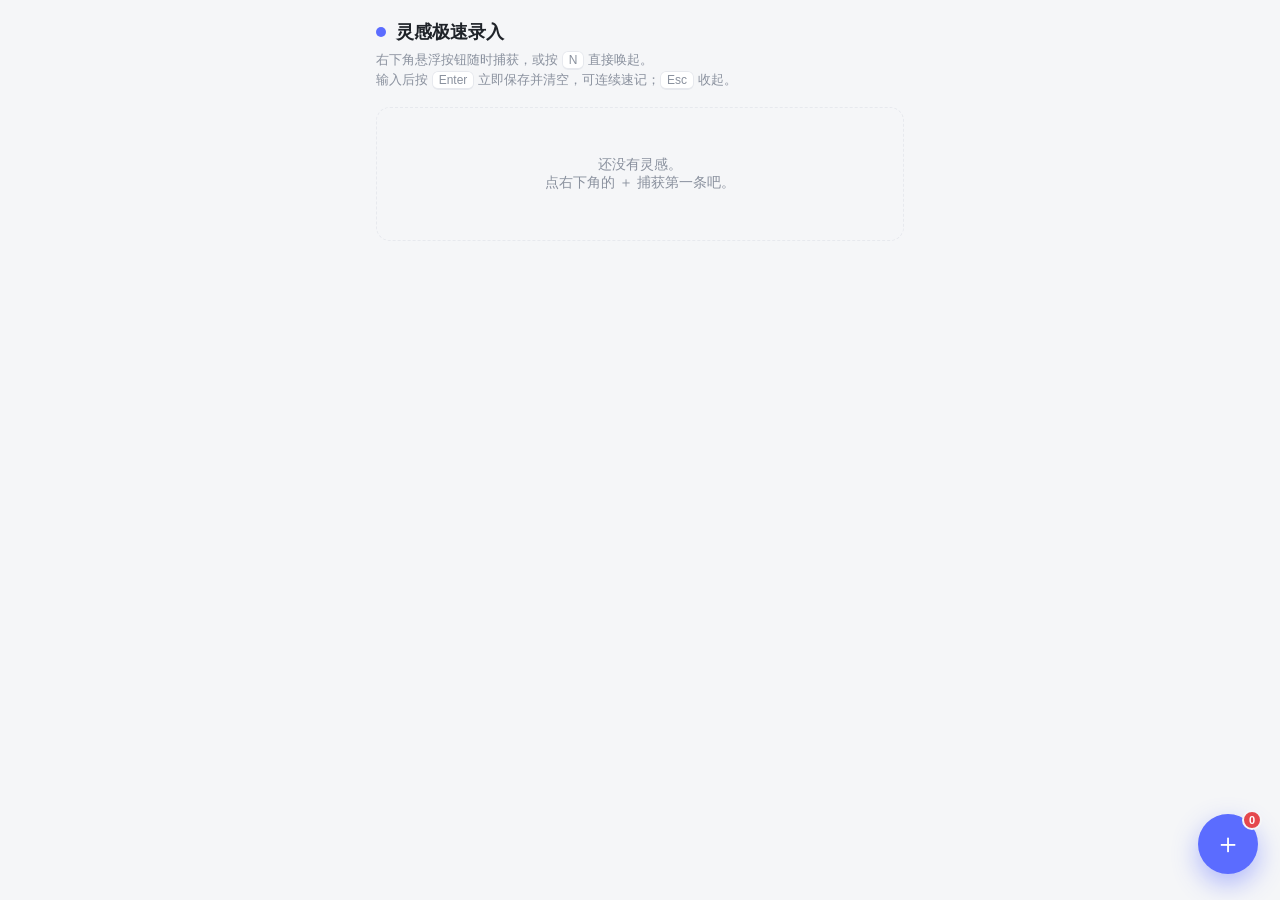
==== prototypes/inspiration-capture.html @ 58bf1c1f "docs: 需求规格说明 v0.2 收口稿（9项决策全部落定）；prototypes: 灵感极速录入交互原型 需求文档含已确认/待拍板分类，风格档案种子=日报助手.txt。灵感原型演示悬浮捕获+FAB" ====
<!DOCTYPE html>
<html lang="zh-CN">
<head>
<meta charset="UTF-8" />
<meta name="viewport" content="width=device-width, initial-scale=1.0, maximum-scale=1.0, user-scalable=no" />
<title>灵感极速录入 · 原型</title>
<style>
  :root{
    --bg:#f5f6f8; --card:#ffffff; --ink:#1f2329; --sub:#8a919e;
    --line:#e7e9ee; --brand:#5b6cff; --brand-soft:#eef0ff;
    --ok:#28a745; --shadow:0 8px 30px rgba(20,30,60,.10);
  }
  *{box-sizing:border-box;-webkit-tap-highlight-color:transparent}
  html,body{margin:0;padding:0}
  body{
    font-family:-apple-system,BlinkMacSystemFont,"Segoe UI","PingFang SC","Microsoft YaHei",sans-serif;
    background:var(--bg);color:var(--ink);min-height:100vh;
  }
  .wrap{max-width:560px;margin:0 auto;padding:20px 16px 140px}
  header{display:flex;align-items:center;gap:10px;margin-bottom:6px}
  header .dot{width:10px;height:10px;border-radius:50%;background:var(--brand)}
  header h1{font-size:18px;margin:0;font-weight:650}
  .hint{color:var(--sub);font-size:13px;margin:0 0 18px;line-height:1.5}
  .hint kbd{background:var(--card);border:1px solid var(--line);border-bottom-width:2px;border-radius:6px;padding:1px 6px;font-size:12px;font-family:inherit}

  /* 灵感流 */
  .stream{display:flex;flex-direction:column;gap:10px}
  .empty{text-align:center;color:var(--sub);font-size:14px;padding:48px 0;border:1.5px dashed var(--line);border-radius:14px}
  .item{
    background:var(--card);border:1px solid var(--line);border-radius:14px;
    padding:13px 15px;box-shadow:var(--shadow);position:relative;
    animation:pop .28s cubic-bezier(.2,.8,.2,1);
  }
  @keyframes pop{from{opacity:0;transform:translateY(-8px) scale(.98)}to{opacity:1;transform:none}}
  .item .time{font-size:11px;color:var(--sub);letter-spacing:.3px}
  .item .body{font-size:15px;line-height:1.55;margin-top:5px;white-space:pre-wrap;word-break:break-word}
  .item .tag{display:inline-block;margin-top:8px;font-size:11px;color:var(--brand);background:var(--brand-soft);padding:2px 9px;border-radius:20px}
  .item .del{position:absolute;top:10px;right:12px;color:var(--sub);font-size:13px;cursor:pointer;border:none;background:none}
  .item .del:hover{color:#e5484d}

  /* 悬浮按钮 */
  .fab{
    position:fixed;right:22px;bottom:26px;width:60px;height:60px;border-radius:50%;
    background:var(--brand);color:#fff;border:none;font-size:28px;line-height:1;
    box-shadow:0 10px 26px rgba(91,108,255,.45);cursor:pointer;z-index:20;
    display:flex;align-items:center;justify-content:center;
    animation:breathe 2.4s ease-in-out infinite;
  }
  @keyframes breathe{0%,100%{transform:scale(1)}50%{transform:scale(1.06)}}
  .fab:active{transform:scale(.94)}
  .fab .badge{
    position:absolute;top:-4px;right:-4px;min-width:20px;height:20px;padding:0 5px;
    background:#e5484d;color:#fff;border-radius:11px;font-size:11px;font-weight:700;
    display:flex;align-items:center;justify-content:center;border:2px solid var(--bg);
  }

  /* 捕获层 */
  .overlay{
    position:fixed;inset:0;background:rgba(20,26,40,.42);backdrop-filter:blur(3px);
    display:none;align-items:flex-end;justify-content:center;z-index:30;
    animation:fade .18s ease;
  }
  .overlay.open{display:flex}
  @keyframes fade{from{opacity:0}to{opacity:1}}
  .sheet{
    width:100%;max-width:560px;background:var(--card);border-radius:20px 20px 0 0;
    padding:18px 16px calc(18px + env(safe-area-inset-bottom));box-shadow:0 -8px 30px rgba(0,0,0,.18);
    animation:rise .22s cubic-bezier(.2,.8,.2,1);
  }
  @keyframes rise{from{transform:translateY(100%)}to{transform:none}}
  .sheet .bar{width:38px;height:4px;background:var(--line);border-radius:3px;margin:0 auto 14px}
  .sheet .label{font-size:13px;color:var(--sub);margin-bottom:8px}
  .sheet textarea{
    width:100%;min-height:96px;resize:none;border:1px solid var(--line);border-radius:14px;
    padding:13px 14px;font-size:16px;font-family:inherit;color:var(--ink);outline:none;
    background:#fafbfc;line-height:1.5;
  }
  .sheet textarea:focus{border-color:var(--brand);background:#fff}
  .chips{display:flex;gap:8px;flex-wrap:wrap;margin:12px 0 4px}
  .chip{
    font-size:13px;padding:6px 14px;border-radius:20px;border:1px solid var(--line);
    background:#fff;color:var(--sub);cursor:pointer;user-select:none;transition:.15s;
  }
  .chip.on{background:var(--brand-soft);color:var(--brand);border-color:transparent;font-weight:600}
  .row{display:flex;align-items:center;justify-content:space-between;margin-top:12px;gap:12px}
  .tip{font-size:12px;color:var(--sub)}
  .tip kbd{background:#f0f1f4;border:1px solid var(--line);border-radius:5px;padding:0 5px;font-size:11px}
  .btn{
    border:none;border-radius:12px;padding:11px 22px;font-size:15px;font-weight:600;cursor:pointer;
  }
  .btn.primary{background:var(--brand);color:#fff;flex:1}
  .btn.primary:active{transform:scale(.98)}
  .btn.ghost{background:#f0f1f4;color:var(--ink)}

  /* toast */
  .toast{
    position:fixed;left:50%;top:24px;transform:translateX(-50%) translateY(-20px);
    background:#1f2329;color:#fff;font-size:13px;padding:9px 16px;border-radius:24px;
    opacity:0;pointer-events:none;transition:.25s;z-index:40;box-shadow:var(--shadow);
  }
  .toast.show{opacity:1;transform:translateX(-50%) translateY(0)}
  .toast .tdot{color:#5ee08a;margin-right:6px}
</style>
</head>
<body>
  <div class="wrap">
    <header><span class="dot"></span><h1>灵感极速录入</h1></header>
    <p class="hint">
      右下角悬浮按钮随时捕获，或按 <kbd>N</kbd> 直接唤起。<br>
      输入后按 <kbd>Enter</kbd> 立即保存并清空，可连续速记；<kbd>Esc</kbd> 收起。
    </p>
    <div class="stream" id="stream"></div>
  </div>

  <button class="fab" id="fab" title="捕获灵感 (N)">＋<span class="badge" id="badge" hidden>0</span></button>

  <div class="overlay" id="overlay">
    <div class="sheet">
      <div class="bar"></div>
      <div class="label">捕获一条灵感 · 自动标记类型「灵感」</div>
      <textarea id="ta" placeholder="脑子里刚冒出来的想法…（Enter 保存，Shift+Enter 换行）"></textarea>
      <div class="chips" id="chips"></div>
      <div class="row">
        <span class="tip"><kbd>Enter</kbd> 保存 · <kbd>Esc</kbd> 完成</span>
        <span>
          <button class="btn ghost" id="done">完成</button>
          <button class="btn primary" id="save" style="margin-left:8px">保存</button>
        </span>
      </div>
    </div>
  </div>

  <div class="toast" id="toast"><span class="tdot">●</span><span id="toastMsg"></span></div>

<script>
(function(){
  const KEY='sparkbook_inspiration_proto';
  const CATS=['生活','工作','项目','随手'];
  let items=load();
  let picked=null; // 当前选中的分类

  const $=id=>document.getElementById(id);
  const stream=$('stream'), fab=$('fab'), badge=$('badge'),
        overlay=$('overlay'), ta=$('ta'), chips=$('chips'),
        toast=$('toast'), toastMsg=$('toastMsg');

  // 渲染分类 chips
  CATS.forEach(c=>{
    const el=document.createElement('div');
    el.className='chip';el.textContent=c;
    el.onclick=()=>{picked=(picked===c)?null:c;renderChips();};
    chips.appendChild(el);
  });
  function renderChips(){
    [...chips.children].forEach((el,i)=>el.classList.toggle('on',CATS[i]===picked));
  }

  function load(){try{return JSON.parse(localStorage.getItem(KEY))||[]}catch(e){return[]}}
  function persist(){localStorage.setItem(KEY,JSON.stringify(items))}

  function nowStr(){
    const d=new Date(),p=n=>String(n).padStart(2,'0');
    return `${p(d.getHours())}:${p(d.getMinutes())}:${p(d.getSeconds())}`;
  }

  function render(){
    if(!items.length){
      stream.innerHTML='<div class="empty">还没有灵感。<br>点右下角的 ＋ 捕获第一条吧。</div>';
    }else{
      stream.innerHTML='';
      items.forEach(it=>{
        const d=document.createElement('div');d.className='item';
        d.innerHTML=`<button class="del" data-id="${it.id}">✕</button>
          <div class="time">${it.time}</div>
          <div class="body"></div>${it.cat?`<span class="tag">${it.cat}</span>`:''}`;
        d.querySelector('.body').textContent=it.text;
        stream.appendChild(d);
      });
    }
    const n=items.length;
    badge.textContent=n;badge.hidden=n===0;
  }

  function showToast(msg){
    toastMsg.textContent=msg;toast.classList.add('show');
    clearTimeout(showToast._t);
    showToast._t=setTimeout(()=>toast.classList.remove('show'),1400);
  }

  function openSheet(){
    overlay.classList.add('open');
    setTimeout(()=>ta.focus(),60);
  }
  function closeSheet(){
    overlay.classList.remove('open');ta.value='';picked=null;renderChips();
  }

  function save(){
    const text=ta.value.trim();
    if(!text){ta.focus();return;}
    items.unshift({id:Date.now()+''+Math.random().toString(36).slice(2,6),text,cat:picked,time:nowStr()});
    persist();render();
    showToast('已捕获 · '+nowStr());
    ta.value='';picked=null;renderChips();
    ta.focus(); // 保持打开，连续速记
  }

  // 事件
  fab.onclick=openSheet;
  $('save').onclick=save;
  $('done').onclick=closeSheet;
  overlay.onclick=e=>{if(e.target===overlay)closeSheet();};
  ta.addEventListener('keydown',e=>{
    if(e.key==='Enter'&&!e.shiftKey){e.preventDefault();save();}
    if(e.key==='Escape'){closeSheet();}
  });
  stream.addEventListener('click',e=>{
    const b=e.target.closest('.del');if(!b)return;
    items=items.filter(x=>x.id!==b.dataset.id);persist();render();
  });
  document.addEventListener('keydown',e=>{
    if(e.key==='n'||e.key==='N'){
      if(overlay.classList.contains('open'))return;
      if(/INPUT|TEXTAREA/.test(document.activeElement.tagName))return;
      e.preventDefault();openSheet();
    }
    if(e.key==='Escape'&&overlay.classList.contains('open'))closeSheet();
  });

  render();
})();
</script>
</body>
</html>
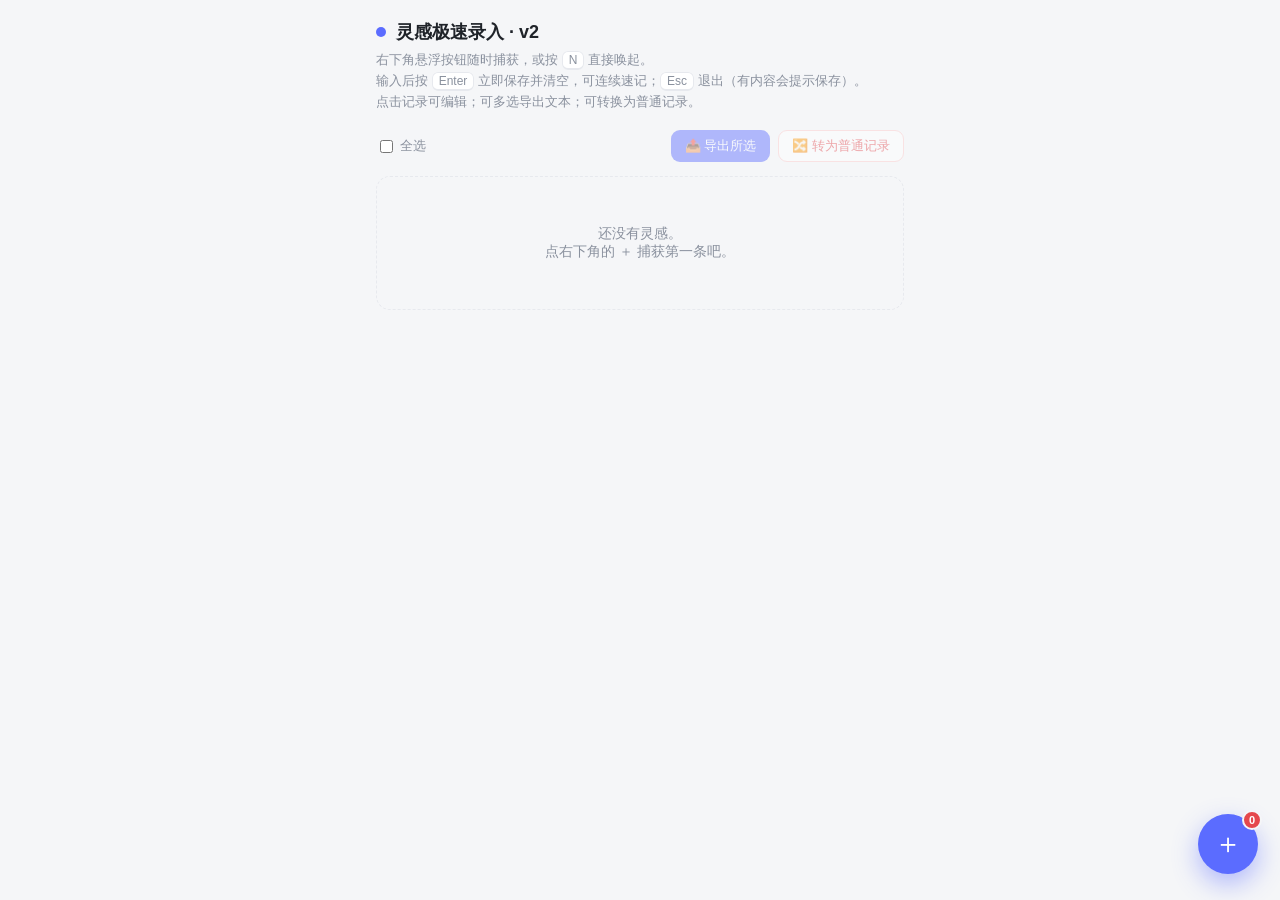
==== commit 5e6fb384: "feat: 灵感原型v2 — 退出按钮+有内容提示保存、自定义分类、多选导出文本、转普通记录、全记录编辑+双时间戳" ====
--- a/prototypes/inspiration-capture.html
+++ b/prototypes/inspiration-capture.html
@@ -3,12 +3,13 @@
 <head>
 <meta charset="UTF-8" />
 <meta name="viewport" content="width=device-width, initial-scale=1.0, maximum-scale=1.0, user-scalable=no" />
-<title>灵感极速录入 · 原型</title>
+<title>灵感极速录入 · 原型 v2</title>
 <style>
   :root{
-    --bg:#f5f6f8; --card:#ffffff; --ink:#1f2329; --sub:#8a919e;
-    --line:#e7e9ee; --brand:#5b6cff; --brand-soft:#eef0ff;
-    --ok:#28a745; --shadow:0 8px 30px rgba(20,30,60,.10);
+    --bg:#f5f6f8;--card:#ffffff;--ink:#1f2329;--sub:#8a919e;
+    --line:#e7e9ee;--brand:#5b6cff;--brand-soft:#eef0ff;
+    --warn:#f59e0b;--danger:#e5484d;
+    --shadow:0 8px 30px rgba(20,30,60,.10);
   }
   *{box-sizing:border-box;-webkit-tap-highlight-color:transparent}
   html,body{margin:0;padding:0}
@@ -20,25 +21,47 @@
   header{display:flex;align-items:center;gap:10px;margin-bottom:6px}
   header .dot{width:10px;height:10px;border-radius:50%;background:var(--brand)}
   header h1{font-size:18px;margin:0;font-weight:650}
-  .hint{color:var(--sub);font-size:13px;margin:0 0 18px;line-height:1.5}
+  .hint{color:var(--sub);font-size:13px;margin:0 0 18px;line-height:1.6}
   .hint kbd{background:var(--card);border:1px solid var(--line);border-bottom-width:2px;border-radius:6px;padding:1px 6px;font-size:12px;font-family:inherit}
+
+  /* 工具栏 */
+  .toolbar{display:flex;align-items:center;justify-content:space-between;margin-bottom:14px;gap:10px}
+  .toolbar-left{display:flex;align-items:center;gap:8px;font-size:13px;color:var(--sub)}
+  .cb{display:inline-flex;align-items:center;gap:4px;cursor:pointer;user-select:none}
+  .cb input{accent-color:var(--brand)}
+  .btn-sm{
+    border:1px solid var(--line);border-radius:9px;padding:6px 13px;
+    font-size:13px;background:#fff;color:var(--ink);cursor:pointer;white-space:nowrap;
+    transition:.15s;
+  }
+  .btn-sm:active{transform:scale(.96)}
+  .btn-sm.primary{background:var(--brand);color:#fff;border-color:transparent}
+  .btn-sm.danger{color:var(--danger);border-color:#fecaca}
+  .btn-sm:disabled{opacity:.45;cursor:not-allowed}
 
   /* 灵感流 */
   .stream{display:flex;flex-direction:column;gap:10px}
   .empty{text-align:center;color:var(--sub);font-size:14px;padding:48px 0;border:1.5px dashed var(--line);border-radius:14px}
   .item{
-    background:var(--card);border:1px solid var(--line);border-radius:14px;
+    background:var(--card);border:1.5px solid var(--line);border-radius:14px;
     padding:13px 15px;box-shadow:var(--shadow);position:relative;
     animation:pop .28s cubic-bezier(.2,.8,.2,1);
+    transition:border-color .15s;
   }
   @keyframes pop{from{opacity:0;transform:translateY(-8px) scale(.98)}to{opacity:1;transform:none}}
-  .item .time{font-size:11px;color:var(--sub);letter-spacing:.3px}
-  .item .body{font-size:15px;line-height:1.55;margin-top:5px;white-space:pre-wrap;word-break:break-word}
-  .item .tag{display:inline-block;margin-top:8px;font-size:11px;color:var(--brand);background:var(--brand-soft);padding:2px 9px;border-radius:20px}
-  .item .del{position:absolute;top:10px;right:12px;color:var(--sub);font-size:13px;cursor:pointer;border:none;background:none}
-  .item .del:hover{color:#e5484d}
-
-  /* 悬浮按钮 */
+  .item.sel{border-color:var(--brand);background:linear-gradient(135deg,#fff,var(--brand-soft))}
+  .item .check{position:absolute;top:11px;left:13px;width:20px;height:20px;cursor:pointer;accent-color:var(--brand)}
+  .item .meta{font-size:11px;color:var(--sub);letter-spacing:.3px;margin-left:28px;display:flex;align-items:center;gap:8px}
+  .meta .ts{cursor:default}
+  .meta .edited{color:var(--brand);font-size:10px}
+  .item .body{font-size:15px;line-height:1.55;margin-top:5px;white-space:pre-wrap;word-break:break-word;margin-left:28px}
+  .item .tag{display:inline-block;margin-top:8px;margin-left:28px;font-size:11px;color:var(--brand);background:var(--brand-soft);padding:2px 9px;border-radius:20px}
+  .item .actions{position:absolute;top:10px;right:12px;display:flex;gap:6px}
+  .actions button{border:none;background:none;color:var(--sub);font-size:13px;cursor:pointer;padding:2px 4px;border-radius:5px;transition:.15s}
+  .actions button:hover{color:var(--ink);background:rgba(0,0,0,.05)}
+  .actions .del:hover{color:var(--danger)}
+
+  /* FAB */
   .fab{
     position:fixed;right:22px;bottom:26px;width:60px;height:60px;border-radius:50%;
     background:var(--brand);color:#fff;border:none;font-size:28px;line-height:1;
@@ -76,21 +99,33 @@
     background:#fafbfc;line-height:1.5;
   }
   .sheet textarea:focus{border-color:var(--brand);background:#fff}
-  .chips{display:flex;gap:8px;flex-wrap:wrap;margin:12px 0 4px}
+
+  /* 分类 chips + 自定义 */
+  .chips-row{display:flex;align-items:center;flex-wrap:wrap;gap:8px;margin:12px 0 4px}
   .chip{
     font-size:13px;padding:6px 14px;border-radius:20px;border:1px solid var(--line);
     background:#fff;color:var(--sub);cursor:pointer;user-select:none;transition:.15s;
   }
   .chip.on{background:var(--brand-soft);color:var(--brand);border-color:transparent;font-weight:600}
-  .row{display:flex;align-items:center;justify-content:space-between;margin-top:12px;gap:12px}
+  .add-cat{
+    font-size:13px;padding:6px 12px;border-radius:20px;border:1.5px dashed var(--line);
+    background:transparent;color:var(--sub);cursor:pointer;transition:.15s;
+    display:flex;align-items:center;gap:4px;
+  }
+  .add-cat:hover{border-color:var(--brand);color:var(--brand)}
+
+  /* 底部按钮行 */
+  .row{display:flex;align-items:center;justify-content:space-between;margin-top:14px;gap:12px}
   .tip{font-size:12px;color:var(--sub)}
   .tip kbd{background:#f0f1f4;border:1px solid var(--line);border-radius:5px;padding:0 5px;font-size:11px}
+  .btn-group{display:flex;gap:8px;align-items:center}
   .btn{
-    border:none;border-radius:12px;padding:11px 22px;font-size:15px;font-weight:600;cursor:pointer;
-  }
-  .btn.primary{background:var(--brand);color:#fff;flex:1}
+    border:none;border-radius:12px;padding:11px 20px;font-size:15px;font-weight:600;cursor:pointer;transition:.15s;
+  }
+  .btn.primary{background:var(--brand);color:#fff}
   .btn.primary:active{transform:scale(.98)}
-  .btn.ghost{background:#f0f1f4;color:var(--ink)}
+  .btn.exit{background:#f0f1f4;color:var(--sub);font-weight:500}
+  .btn.exit:active{background:#e4e6eb}
 
   /* toast */
   .toast{
@@ -100,133 +135,495 @@
   }
   .toast.show{opacity:1;transform:translateX(-50%) translateY(0)}
   .toast .tdot{color:#5ee08a;margin-right:6px}
+
+  /* 确认弹窗 */
+  .confirm-mask{
+    position:fixed;inset:0;background:rgba(20,26,40,.42);backdrop-filter:blur(3px);
+    display:none;align-items:center;justify-content:center;z-index:35;
+  }
+  .confirm-mask.open{display:flex}
+  .dialog{
+    background:var(--card);border-radius:18px;padding:22px;min-width:280px;
+    max-width:400px;box-shadow:var(--shadow);
+  }
+  .dialog p{font-size:15px;line-height:1.55;margin:0 0 18px;color:var(--ink)}
+  .dialog .d-btns{display:flex;justify-content:flex-end;gap:10px}
+
+  /* 编辑弹窗 */
+  .edit-overlay{
+    position:fixed;inset:0;background:rgba(20,26,40,.42);backdrop-filter:blur(3px);
+    display:none;align-items:center;justify-content:center;z-index:34;
+  }
+  .edit-overlay.open{display:flex}
+  .edit-dlg{
+    background:var(--card);border-radius:18px;padding:20px;min-width:320px;max-width:520px;
+    box-shadow:var(--shadow);width:90vw;
+  }
+  .edit-dlg h3{margin:0 0 12px;font-size:17px}
+  .edit-dlg textarea{width:100%;min-height:80px;resize:vertical;border:1px solid var(--line);border-radius:12px;padding:12px;font-family:inherit;font-size:15px;outline:none;line-height:1.55}
+  .edit-dlg textarea:focus{border-color:var(--brand)}
+  .edit-dlg .efields{margin-top:12px;display:flex;flex-direction:column;gap:10px}
+  .efield label{font-size:12px;color:var(--sub);display:block;margin-bottom:4px}
+  .efield input,.efield select{width:100%;padding:8px 11px;border:1px solid var(--line);border-radius:10px;font-size:14px;outline:none;background:#fafbfc}
+  .efield input:focus,.efield select:focus{border-color:var(--brand);background:#fff}
+  .edit-dlg .etimes{font-size:11px;color:var(--sub);margin-top:10px;text-align:right}
+
+  /* 转类型弹窗 */
+  .convert-overlay{
+    position:fixed;inset:0;background:rgba(20,26,40,.42);backdrop-filter:blur(3px);
+    display:none;align-items:center;justify-content:center;z-index:36;
+  }
+  .convert-overlay.open{display:flex}
+  .conv-dlg{
+    background:var(--card);border-radius:18px;padding:20px;min-width:300px;max-width:480px;
+    box-shadow:var(--shadow);width:92vw;
+  }
+  .conv-dlg h3{margin:0 0 6px;font-size:17px}
+  .conv-dlg .csub{font-size:13px;color:var(--sub);margin:0 0 14px}
+  .ctype-list{display:flex;flex-wrap:wrap;gap:8px;margin-bottom:14px}
+  .ctype{
+    border:1.5px solid var(--line);border-radius:12px;padding:10px 16px;font-size:14px;
+    cursor:pointer;transition:.15s;background:#fff;
+  }
+  .ctype.on{border-color:var(--brand);background:var(--brand-soft);color:var(--brand);font-weight:600}
+  .ctype-desc{font-size:12px;color:var(--sub);margin-top:4px}
+  .conv-extra{border-top:1px solid var(--line);padding-top:14px;display:none}
+  .conv-extra.show{display:block}
+
+  /* 导出面板 */
+  .export-panel{
+    position:fixed;inset:0;background:rgba(20,26,40,.42);backdrop-filter:blur(3px);
+    display:none;align-items:center;justify-content:center;z-index:33;
+  }
+  .export-panel.open{display:flex}
+  .exp-dlg{
+    background:var(--card);border-radius:18px;padding:20px;min-width:340px;max-width:540px;
+    box-shadow:var(--shadow);width:94vw;
+  }
+  .exp-dlg h3{margin:0 0 12px;font-size:17px}
+  .exp-dlg textarea{width:100%;min-height:200px;max-height:50vh;resize:vertical;
+    border:1px solid var(--line);border-radius:12px;padding:14px;font-family:inherit;
+    font-size:14px;outline:none;line-height:1.7;tab-size:2;
+  }
+  .exp-dlg textarea:focus{border-color:var(--brand)}
+
+  /* 新增分类输入 */
+  .inline-add{
+    display:none;border-radius:20px;overflow:hidden;
+    border:1.5px solid var(--brand);box-shadow:0 0 0 2px var(--brand-soft);
+  }
+  .inline-add.show{display:inline-flex;align-items:center}
+  .inline-add input{
+    border:none;outline:none;background:none;padding:6px 10px;font-size:13px;
+    min-width:80px;font-family:inherit;
+  }
+
+  /* 勾选模式下的批量操作栏 */
+  .batch-bar{
+    position:sticky;bottom:0;background:var(--card);border-top:1.5px solid var(--line);
+    border-radius:14px 14px 0 0;padding:10px 16px;margin:0 -16px;
+    display:none;align-items:center;justify-content:space-between;z-index:10;
+  }
+  .batch-bar.show{display:flex}
 </style>
 </head>
 <body>
   <div class="wrap">
-    <header><span class="dot"></span><h1>灵感极速录入</h1></header>
+    <header><span class="dot"></span><h1>灵感极速录入 · v2</h1></header>
     <p class="hint">
       右下角悬浮按钮随时捕获，或按 <kbd>N</kbd> 直接唤起。<br>
-      输入后按 <kbd>Enter</kbd> 立即保存并清空，可连续速记；<kbd>Esc</kbd> 收起。
+      输入后按 <kbd>Enter</kbd> 立即保存并清空，可连续速记；<kbd>Esc</kbd> 退出（有内容会提示保存）。<br>
+      点击记录可编辑；可多选导出文本；可转换为普通记录。
     </p>
+
+    <!-- 工具栏 -->
+    <div class="toolbar" id="toolbar">
+      <div class="toolbar-left">
+        <label class="cb"><input type="checkbox" id="selAll" /> 全选</label>
+        <span id="selCount"></span>
+      </div>
+      <div style="display:flex;gap:8px">
+        <button class="btn-sm primary" id="expBtn" disabled>📤 导出所选</button>
+        <button class="btn-sm danger" id="convBtn" disabled>🔀 转为普通记录</button>
+      </div>
+    </div>
+
     <div class="stream" id="stream"></div>
   </div>
 
+  <!-- 批量操作栏 -->
+  <div class="batch-bar" id="batchBar">
+    <span style="font-size:13px;color:var(--sub)">已选 <strong id="batchCount">0</strong> 条</span>
+    <div style="display:flex;gap:8px">
+      <button class="btn-sm primary" id="batchExp">📤 导出文本</button>
+      <button class="btn-sm" id="batchConv">🔀 转换类型</button>
+    </div>
+  </div>
+
   <button class="fab" id="fab" title="捕获灵感 (N)">＋<span class="badge" id="badge" hidden>0</span></button>
 
+  <!-- 捕获层 -->
   <div class="overlay" id="overlay">
     <div class="sheet">
       <div class="bar"></div>
       <div class="label">捕获一条灵感 · 自动标记类型「灵感」</div>
       <textarea id="ta" placeholder="脑子里刚冒出来的想法…（Enter 保存，Shift+Enter 换行）"></textarea>
-      <div class="chips" id="chips"></div>
+      <div class="chips-row" id="chipsRow">
+        <div id="chips"></div>
+        <button class="add-cat" id="addCatBtn">＋ 分类</button>
+        <span class="inline-add" id="inlineAdd"><input id="newCatInput" placeholder="新分类名" /></span>
+      </div>
       <div class="row">
-        <span class="tip"><kbd>Enter</kbd> 保存 · <kbd>Esc</kbd> 完成</span>
-        <span>
-          <button class="btn ghost" id="done">完成</button>
+        <span class="tip"><kbd>Enter</kbd> 保存 · <kbd>Esc</kbd> 退出</span>
+        <div class="btn-group">
+          <button class="btn exit" id="exitBtn">退出</button>
           <button class="btn primary" id="save" style="margin-left:8px">保存</button>
-        </span>
+        </div>
       </div>
     </div>
   </div>
 
+  <!-- 退出确认 -->
+  <div class="confirm-mask" id="confirmMask">
+    <div class="dialog">
+      <p id="confirmMsg">有未保存的内容，要丢弃吗？</p>
+      <div class="d-btns">
+        <button class="btn exit" id="confirmDiscard">丢弃</button>
+        <button class="btn primary" id="confirmSave">先保存再退出</button>
+      </div>
+    </div>
+  </div>
+
+  <!-- 编辑弹窗 -->
+  <div class="edit-overlay" id="editOverlay">
+    <div class="edit-dlg">
+      <h3 id="editTitle">编辑记录</h3>
+      <textarea id="editTa"></textarea>
+      <div class="efields" id="editFields"></div>
+      <div class="etimes" id="editTimes"></div>
+      <div style="text-align:right;margin-top:14px;display:flex;justify-content:flex-end;gap:8px">
+        <button class="btn exit" id="editCancel">取消</button>
+        <button class="btn primary" id="editOk">保存修改</button>
+      </div>
+    </div>
+  </div>
+
+  <!-- 转类型弹窗 -->
+  <div class="convert-overlay" id="convOverlay">
+    <div class="conv-dlg">
+      <h3>转为普通记录</h3>
+      <p class="csub">选择目标类型，补充该类型所需的字段：</p>
+      <div class="ctype-list" id="typeList"></div>
+      <div class="conv-extra" id="convExtra"></div>
+      <div style="text-align:right;margin-top:16px;display:flex;justify-content:flex-end;gap:8px">
+        <button class="btn exit" id="convCancel">取消</button>
+        <button class="btn primary" id="convOk">转换</button>
+      </div>
+    </div>
+  </div>
+
+  <!-- 导出面板 -->
+  <div class="export-panel" id="exportPanel">
+    <div class="exp-dlg">
+      <h3>导出所选灵感</h3>
+      <textarea id="expTa" placeholder="选中的灵感将在此显示…"></textarea>
+      <div style="text-align:right;margin-top:12px;display:flex;justify-content:flex-end;gap:8px">
+        <button class="btn exit" id="expClose">关闭</button>
+        <button class="btn primary" id="expCopy">复制到剪贴板</button>
+      </div>
+    </div>
+  </div>
+
   <div class="toast" id="toast"><span class="tdot">●</span><span id="toastMsg"></span></div>
 
 <script>
 (function(){
-  const KEY='sparkbook_inspiration_proto';
-  const CATS=['生活','工作','项目','随手'];
+  const KEY='sparkbook_inspiration_proto_v2';
+  const CATS_KEY='sparkbook_insp_cats_v2';
+  const DEF_CATS=['生活','工作','项目','随手'];
+  // 目标类型定义（转普通记录时需要补的字段）
+  const TYPE_DEFS={
+    note:{label:'杂项',fields:[]},
+    task:{label:'任务',fields:[
+      {key:'dueDate',label:'截止日期',type:'date',placeholder:'可选'}
+    ]},
+    ledger:{label:'账本',fields:[
+      {key:'amount',label:'金额（¥）',type:'number',placeholder:'如 -29.5 或 150'},
+      {key:'direction',label:'收支方向',type:'select',options:[{v:'',l:'请选择'},{v:'income',l:'收入'},{v:'expense',l:'支出'}]}
+    ]},
+    meeting:{label:'会议',fields:[
+      {key:'meetingDate',label:'会议日期',type:'date',placeholder:'可选'}
+    ]}
+  };
+
   let items=load();
-  let picked=null; // 当前选中的分类
+  let cats=loadCats();
+  let picked=null;
+  let selIds=new Set(); // 多选 ID
+  let editingId=null;   // 正在编辑的 ID
 
   const $=id=>document.getElementById(id);
-  const stream=$('stream'), fab=$('fab'), badge=$('badge'),
-        overlay=$('overlay'), ta=$('ta'), chips=$('chips'),
-        toast=$('toast'), toastMsg=$('toastMsg');
-
-  // 渲染分类 chips
-  CATS.forEach(c=>{
-    const el=document.createElement('div');
-    el.className='chip';el.textContent=c;
-    el.onclick=()=>{picked=(picked===c)?null:c;renderChips();};
-    chips.appendChild(el);
+  const stream=$('stream'),fab=$('fab'),badge=$('badge'),
+        overlay=$('overlay'),ta=$('ta'),
+        chips=$('chipsRow'),chipsInner=$('chips'),
+        addCatBtn=$('addCatBtn'),inlineAdd=$('inlineAdd'),newCatInput=$('newCatInput'),
+        exitBtn=$('exitBtn'),saveBtn=$('save'),
+        confirmMask=$('confirmMask'),confirmMsg=$('confirmMsg'),
+        confirmDiscard=$('confirmDiscard'),confirmSave=$('confirmSave'),
+        editOverlay=$('editOverlay'),editTa=$('editTa'),
+        editFields=$('editFields'),editTimes=$('editTimes'),
+        editCancel=$('editCancel'),editOk=$('editOk'),
+        convOverlay=$('convOverlay'),typeList=$('typeList'),convExtra=$('convExtra'),
+        convCancel=$('convCancel'),convOk=$('convOk'),
+        exportPanel=$('exportPanel'),expTa=$('expTa'),
+        expClose=$('expClose'),expCopy=$('expCopy'),
+        toolbar=$('toolbar'),selAll=$('selAll'),selCount=$('selCount'),
+        expBtn=$('expBtn'),convBtn=$('convBtn'),
+        batchBar=$('batchBar'),batchCount=$('batchCount'),
+        batchExp=$('batchExp'),batchConv=$('batchConv'),
+        toast=$('toast'),toastMsg=$('toastMsg');
+
+  // ── 分类管理 ───────────────────────────────
+  function renderCats(){
+    chipsInner.innerHTML='';
+    cats.forEach(c=>{
+      const el=document.createElement('div');
+      el.className='chip';el.textContent=c;
+      el.onclick=()=>{picked=(picked===c)?null:c;renderCats();};
+      if(picked===c)el.classList.add('on');
+      chipsInner.appendChild(el);
+    });
+  }
+  function loadCats(){try{return JSON.parse(localStorage.getItem(CATS_KEY))||DEF_CATS.slice()}catch(e){return DEF_CATS.slice()}}
+  function saveCats(){localStorage.setItem(CATS_KEY,JSON.stringify(cats))}
+  function addCat(name){
+    name=name.trim();if(!name)return false;
+    if(cats.includes(name)){showToast('分类已存在');return false;}
+    cats.push(name);saveCats();renderCats();return true;
+  }
+
+  // 新增分类 UI
+  addCatBtn.onclick=()=>{
+    inlineAdd.classList.add('show');newCatInput.value='';newCatInput.focus();
+  };
+  newCatInput.addEventListener('keydown',e=>{
+    if(e.key==='Enter'){e.preventDefault();if(addCat(newCatInput.value)){inlineAdd.classList.remove('show');}}
+    if(e.key==='Escape'){inlineAdd.classList.remove('show');}
   });
-  function renderChips(){
-    [...chips.children].forEach((el,i)=>el.classList.toggle('on',CATS[i]===picked));
-  }
-
+  newCatInput.addEventListener('blur',()=>setTimeout(()=>inlineAdd.classList.remove('show'),120));
+
+  // ── 存储 ───────────────────────────────────
   function load(){try{return JSON.parse(localStorage.getItem(KEY))||[]}catch(e){return[]}}
   function persist(){localStorage.setItem(KEY,JSON.stringify(items))}
 
-  function nowStr(){
-    const d=new Date(),p=n=>String(n).padStart(2,'0');
-    return `${p(d.getHours())}:${p(d.getMinutes())}:${p(d.getSeconds())}`;
-  }
-
+  function nowISO(){return new Date().toISOString()}
+  function fmtTime(iso){
+    const d=new Date(iso),p=n=>String(n).padStart(2,'0');
+    return `${d.getFullYear()}-${p(d.getMonth()+1)}-${p(d.getDate())} ${p(d.getHours())}:${p(d.getMinutes())}`;
+  }
+  function shortTime(iso){
+    const d=new Date(iso),p=n=>String(n).padStart(2,'0');
+    return `${p(d.getHours())}:${p(d.getMinutes())}`;
+  }
+
+  // ── 渲染列表 ───────────────────────────────
   function render(){
     if(!items.length){
       stream.innerHTML='<div class="empty">还没有灵感。<br>点右下角的 ＋ 捕获第一条吧。</div>';
     }else{
       stream.innerHTML='';
       items.forEach(it=>{
-        const d=document.createElement('div');d.className='item';
-        d.innerHTML=`<button class="del" data-id="${it.id}">✕</button>
-          <div class="time">${it.time}</div>
-          <div class="body"></div>${it.cat?`<span class="tag">${it.cat}</span>`:''}`;
+        const d=document.createElement('div');d.className='item'+(selIds.has(it.id)?' sel':'');
+        const checked=selIds.has(it.id)?'checked':'';
+        const edited=it.updated&&it.updated!==it.created?'<span class="edited">(已编辑)</span>':'';
+        d.innerHTML=`<input class="check" type="checkbox" data-id="${it.id}" ${checked}/>
+          <div class="meta"><span class="ts">${fmtTime(it.created)}</span>${edited}</div>
+          <div class="body"></div>${it.cat?`<span class="tag">${escHtml(it.cat)}</span>`:''}
+          <div class="actions">
+            <button data-id="${it.id}" data-action="edit" title="编辑">✏️</button>
+            <button data-id="${it.id}" data-action="conv" title="转为普通记录">🔀</button>
+            <button data-id="${it.id}" data-action="del" title="删除">✕</button>
+          </div>`;
         d.querySelector('.body').textContent=it.text;
         stream.appendChild(d);
       });
     }
-    const n=items.length;
-    badge.textContent=n;badge.hidden=n===0;
-  }
-
-  function showToast(msg){
-    toastMsg.textContent=msg;toast.classList.add('show');
-    clearTimeout(showToast._t);
-    showToast._t=setTimeout(()=>toast.classList.remove('show'),1400);
-  }
-
-  function openSheet(){
-    overlay.classList.add('open');
-    setTimeout(()=>ta.focus(),60);
-  }
-  function closeSheet(){
-    overlay.classList.remove('open');ta.value='';picked=null;renderChips();
-  }
+    badge.textContent=items.length;badge.hidden=!items.length;
+    updateSelUI();
+  }
+  function escHtml(s){const d=document.createElement('div');d.textContent=s;return d.innerHTML}
+
+  // ── 选择 / 批量操作 ─────────────────────────
+  stream.addEventListener('click',e=>{
+    const cb=e.target.closest('.check[data-id]');
+    if(cb){
+      const id=cb.dataset.id;if(cb.checked)selIds.add(id);else selIds.delete(id);updateSelUI();render();return;}
+    const act=e.target.closest('[data-action]');
+    if(!act)return;
+    const id=act.dataset.id,a=act.dataset.action;
+    if(a==='del'){items=items.filter(x=>x.id!==id);selIds.delete(id);persist();render();}
+    else if(a==='edit'){openEdit(id);}
+    else if(a==='conv'){openConvert([id]);}
+  });
+
+  selAll.onchange=()=>{
+    if(selAll.checked) items.forEach(x=>selIds.add(x.id));
+    else selIds.clear();
+    render();
+  };
+  function updateSelUI(){
+    const n=selIds.size;
+    selCount.textContent=n?`已选 ${n} 条`:'';
+    expBtn.disabled=!n;convBtn.disabled=!n;
+    batchCount.textContent=n;
+    batchBar.classList.toggle('show',n>0);
+  }
+
+  // ── 捕获层 ─────────────────────────────────
+  function openSheet(){overlay.classList.add('open');setTimeout(()=>ta.focus(),60)}
+  function closeSheet(){overlay.classList.remove('open');ta.value='';picked=null;renderCats()}
+
+  exitBtn.onclick=()=>{if(ta.value.trim()){showConfirm();}else closeSheet();};
 
   function save(){
-    const text=ta.value.trim();
-    if(!text){ta.focus();return;}
-    items.unshift({id:Date.now()+''+Math.random().toString(36).slice(2,6),text,cat:picked,time:nowStr()});
-    persist();render();
-    showToast('已捕获 · '+nowStr());
-    ta.value='';picked=null;renderChips();
-    ta.focus(); // 保持打开，连续速记
-  }
-
-  // 事件
-  fab.onclick=openSheet;
-  $('save').onclick=save;
-  $('done').onclick=closeSheet;
-  overlay.onclick=e=>{if(e.target===overlay)closeSheet();};
+    const text=ta.value.trim();if(!text){ta.focus();return;}
+    items.unshift({id:Date.now()+''+Math.random().toString(36).slice(2,6),
+      text,cat:picked,type:'inspiration',created:nowISO(),updated:null});
+    persist();render();showToast('已捕获 · '+shortTime(items[0].created));
+    ta.value='';picked=null;renderCats();ta.focus();
+  }
+
   ta.addEventListener('keydown',e=>{
     if(e.key==='Enter'&&!e.shiftKey){e.preventDefault();save();}
-    if(e.key==='Escape'){closeSheet();}
+    if(e.key==='Escape'){exitBtn.click();}
   });
-  stream.addEventListener('click',e=>{
-    const b=e.target.closest('.del');if(!b)return;
-    items=items.filter(x=>x.id!==b.dataset.id);persist();render();
-  });
+  overlay.onclick=e=>{if(e.target===overlay)exitBtn.click();};
+  fab.onclick=openSheet;
+
+  // ── 确认弹窗 ──────────────────────────────
+  function showConfirm(msg){
+    if(msg)confirmMsg.textContent=msg;
+    confirmMask.classList.add('open');
+  }
+  confirmDiscard.onclick=()=>{confirmMask.classList.remove('open');closeSheet();};
+  confirmSave.onclick=()=>{confirmMask.classList.remove('open');save();};
+
+  // ── 编辑 ──────────────────────────────────
+  function openEdit(id){
+    const it=items.find(x=>x.id===id);if(!it)return;editingId=id;
+    editTitle.textContent='编辑灵感';
+    editTa.value=it.text||'';
+    editFields.innerHTML='';
+    editTimes.innerHTML=`创建：${fmtTime(it.created)}${it.updated?'<br>修改：'+fmtTime(it.updated):''}`;
+    editOverlay.classList.add('open');
+  }
+  editCancel.onclick=()=>{editingId=null;editOverlay.classList.remove('open');};
+  editOk.onclick=()=>{
+    if(!editingId)return;
+    const it=items.find(x=>x.id===editingId);
+    if(!it)return;
+    it.text=editTa.value.trim()||it.text;
+    it.updated=nowISO();
+    persist();render();editingId=null;editOverlay.classList.remove('open');
+    showToast('已更新 · '+shortTime(it.updated));
+  };
+
+  // ── 转类型 ────────────────────────────────
+  let convTargetType=null;
+  function openConvert(ids){
+    convTargetType=ids;
+    typeList.innerHTML='';
+    Object.entries(TYPE_DEFS).forEach(([k,v])=>{
+      const el=document.createElement('div');el.className='ctype';el.dataset.type=k;
+      el.innerHTML=`<div>${v.label}</div><div class="ctype-desc">${v.fields.length?v.fields.map(f=>f.label).join(' / '):'无需补充字段'}</div>`;
+      el.onclick=()=>{typeList.querySelectorAll('.ctype').forEach(x=>x.classList.remove('on'));el.classList.add('on');showConvExtra(k);};
+      typeList.appendChild(el);
+    });
+    convOverlay.classList.add('open');
+  }
+  function showConvExtra(typeKey){
+    const def=TYPE_DEFS[typeKey];if(!def)return;
+    if(!def.fields.length){convExtra.classList.remove('show');convExtra.innerHTML='';return;}
+    convExtra.classList.add('show');
+    let h='<p style="font-size:13px;color:var(--sub);margin:0 0 10px">补充「'+def.label+'」需要的字段：</p>';
+    def.fields.forEach(f=>{
+      h+=`<div style="margin-bottom:10px">
+        <label style="font-size:12px;color:var(--sub)">${f.label}</label>`;
+      if(f.type==='date') h+=`<br><input type="date" data-f="${f.key}" style="width:100%;padding:7px 10px;border:1px solid var(--line);border-radius:8px;font-size:14px"/>`;
+      else if(f.type==='number') h+=`<br><input type="number" step="0.01" data-f="${f.key}" placeholder="${f.placeholder||''}" style="width:100%;padding:7px 10px;border:1px solid var(--line);border-radius:8px;font-size:14px"/>`;
+      else if(f.type==='select'){
+        h+=`<br><select data-f="${f.key}" style="width:100%;padding:7px 10px;border:1px solid var(--line);border-radius:8px;font-size:14px">`;
+        f.options.forEach(o=>h+=`<option value="${o.v}">${o.l}</option>`);h+='</select>';
+      }
+      h+='</div>';
+    });
+    convExtra.innerHTML=h;
+  }
+  convCancel.onclick=()=>{convOverlay.classList.remove('open');convTargetType=null;};
+  convOk.onclick=()=>{
+    const chosen=typeList.querySelector('.ctype.on');if(!chosen){showToast('请选择目标类型');return;}
+    const targetType=chosen.dataset.type;
+    // 收集额外字段值
+    const extras={};
+    convExtra.querySelectorAll('[data-f]').forEach(inp=>extras[inp.dataset.f]=inp.value);
+    // 执行转换
+    convTargetType.forEach(id=>{
+      const idx=items.findIndex(x=>x.id===id);if(idx===-1)return;
+      const old=items[idx];
+      items[idx]={
+        ...old,
+        type:targetType,
+        convertedFrom:'inspiration',
+        updated:nowISO(),
+        ...extras,
+        _convertedAt:nowISO()
+      };
+    });
+    persist();selIds.clear();render();
+    convOverlay.classList.remove('open');convTargetType=null;
+    showToast(`已转为「${TYPE_DEFS[targetType].label}」`);
+  };
+  // 工具栏转类型按钮
+  convBtn.onclick=()=>{if(selIds.size)openConvert([...selIds]);};
+  batchConv.onclick=convBtn.onclick;
+
+  // ── 导出 ──────────────────────────────────
+  function openExport(ids){
+    const selected=items.filter(x=>ids.includes(x.id));
+    let text='';
+    selected.forEach((it,i)=>{
+      text+=`${i+1}. [${it.created?shortTime(it.created):'?'}]${it.cat?' ['+it.cat+']':''}\n`;
+      text+=`   ${it.text}\n\n`;
+    });
+    expTa.value=text.trim();
+    exportPanel.classList.add('open');
+  }
+  expClose.onclick=()=>exportPanel.classList.remove('open');
+  expCopy.onclick=()=>{
+    expTa.select();navigator.clipboard?.writeText(expTa.value);
+    showToast('已复制到剪贴板');
+  };
+  expBtn.onclick=()=>{if(selIds.size)openExport([...selIds]);};
+  batchExp.onclick=expBtn.onclick;
+
+  // ── 快捷键 ────────────────────────────────
   document.addEventListener('keydown',e=>{
     if(e.key==='n'||e.key==='N'){
       if(overlay.classList.contains('open'))return;
-      if(/INPUT|TEXTAREA/.test(document.activeElement.tagName))return;
+      if(/INPUT|TEXTAREA|SELECT/.test(document.activeElement.tagName))return;
       e.preventDefault();openSheet();
     }
-    if(e.key==='Escape'&&overlay.classList.contains('open'))closeSheet();
+    if(e.key==='Escape'){
+      if(editOverlay.classList.contains('open')){editCancel.click();return;}
+      if(convOverlay.classList.contains('open')){convCancel.click();return;}
+      if(exportPanel.classList.contains('open')){expClose.click();return;}
+      if(confirmMask.classList.contains('open')){confirmDiscard.click();return;}
+      if(overlay.classList.contains('open')){exitBtn.click();return;}
+    }
   });
 
+  // 初始化
+  renderCats();
   render();
 })();
 </script>
